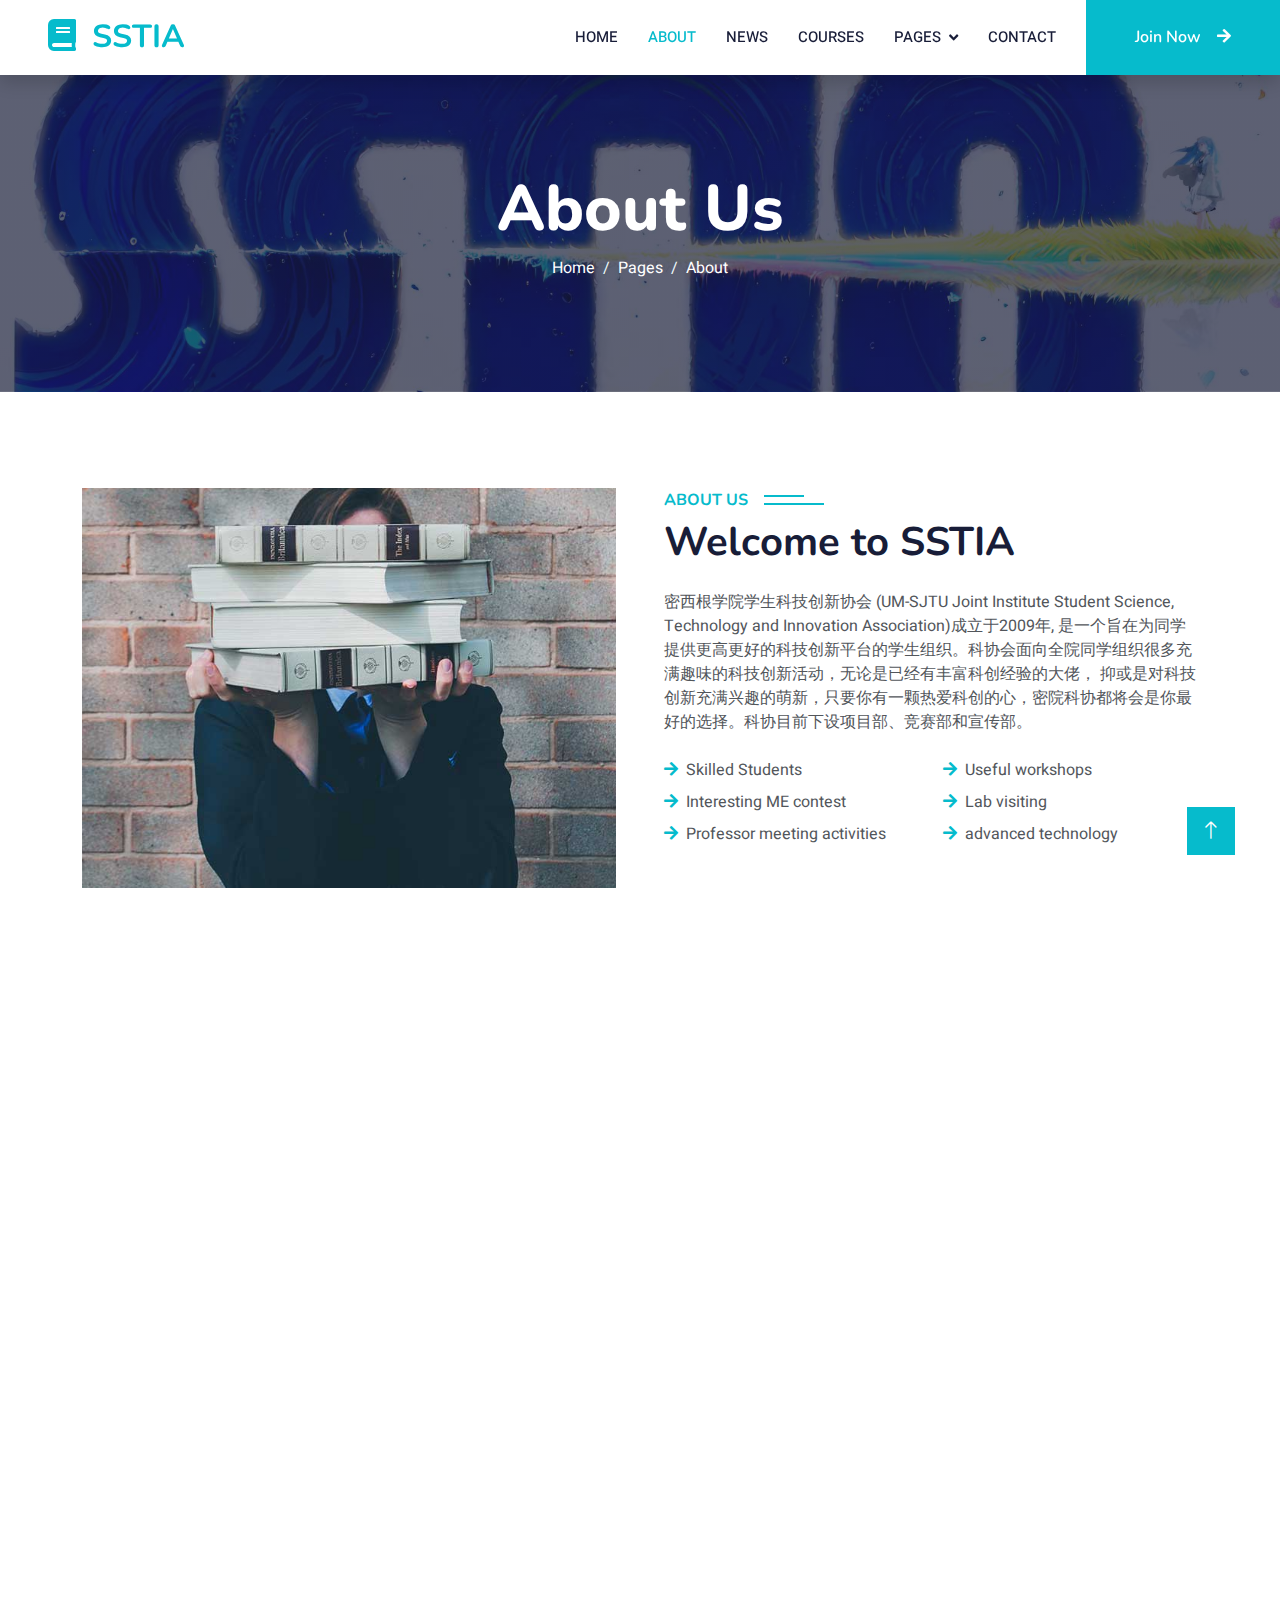
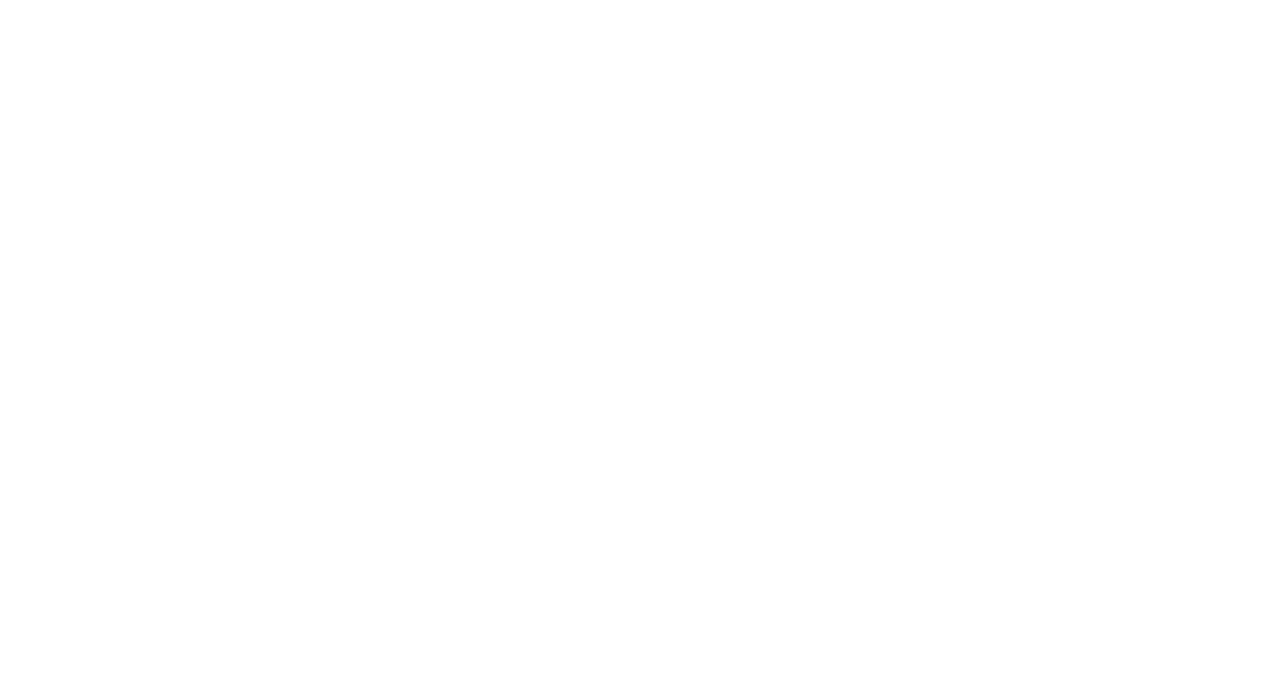
==== about.html @ 9a9a65f2 "first commit" ====
<!DOCTYPE html>
<html lang="en">

<head>
    <meta charset="utf-8">
    <title>SSTIA</title>
    <meta content="width=device-width, initial-scale=1.0" name="viewport">
    <meta content="" name="keywords">
    <meta content="" name="description">

    <!-- Favicon -->
    <link href="img/favicon.ico" rel="icon">
    <!-- <link href="img/favicon.ico" rel="icon"> -->


    <!-- Google Web Fonts -->
    <link rel="preconnect" href="https://fonts.googleapis.com">
    <link rel="preconnect" href="https://fonts.gstatic.com" crossorigin>
    <link
        href="https://fonts.googleapis.com/css2?family=Heebo:wght@400;500;600&family=Nunito:wght@600;700;800&display=swap"
        rel="stylesheet">

    <!-- Icon Font Stylesheet -->
    <link href="https://cdnjs.cloudflare.com/ajax/libs/font-awesome/5.10.0/css/all.min.css" rel="stylesheet">
    <link href="https://cdn.jsdelivr.net/npm/bootstrap-icons@1.4.1/font/bootstrap-icons.css" rel="stylesheet">

    <!-- Libraries Stylesheet -->
    <link href="lib/animate/animate.min.css" rel="stylesheet">
    <link href="lib/owlcarousel/assets/owl.carousel.min.css" rel="stylesheet">

    <!-- Customized Bootstrap Stylesheet -->
    <link href="css/bootstrap.min.css" rel="stylesheet">

    <!-- Template Stylesheet -->
    <link href="css/style.css" rel="stylesheet">
</head>

<body>
    <!-- Spinner Start -->
    <div id="spinner"
        class="show bg-white position-fixed translate-middle w-100 vh-100 top-50 start-50 d-flex align-items-center justify-content-center">
        <div class="spinner-border text-primary" style="width: 3rem; height: 3rem;" role="status">
            <span class="sr-only">Loading...</span>
        </div>
    </div>
    <!-- Spinner End -->


    <!-- Navbar Start -->
    <nav class="navbar navbar-expand-lg bg-white navbar-light shadow sticky-top p-0">
        <a href="index.html" class="navbar-brand d-flex align-items-center px-4 px-lg-5">
            <h2 class="m-0 text-primary"><i class="fa fa-book me-3"></i>SSTIA</h2>
        </a>
        <button type="button" class="navbar-toggler me-4" data-bs-toggle="collapse" data-bs-target="#navbarCollapse">
            <span class="navbar-toggler-icon"></span>
        </button>
        <div class="collapse navbar-collapse" id="navbarCollapse">
            <div class="navbar-nav ms-auto p-4 p-lg-0">
                <a href="index.html" class="nav-item nav-link">Home</a>
                <a href="about.html" class="nav-item nav-link active">About</a>
                <a href="news.html" class="nav-item nav-link">News</a>
                <a href="courses.html" class="nav-item nav-link">Courses</a>
                <div class="nav-item dropdown">
                    <a href="#" class="nav-link dropdown-toggle" data-bs-toggle="dropdown">Pages</a>
                    <div class="dropdown-menu fade-down m-0">
                        <a href="team.html" class="dropdown-item">Our Team</a>
                        <a href="testimonial.html" class="dropdown-item">Testimonial</a>
                        <a href="404.html" class="dropdown-item">404 Page</a>
                    </div>
                </div>
                <a href="contact.html" class="nav-item nav-link">Contact</a>
            </div>
            <a href="" class="btn btn-primary py-4 px-lg-5 d-none d-lg-block">Join Now<i
                    class="fa fa-arrow-right ms-3"></i></a>
        </div>
    </nav>
    <!-- Navbar End -->


    <!-- Header Start -->
    <div class="container-fluid bg-primary py-5 mb-5 page-header">
        <div class="container py-5">
            <div class="row justify-content-center">
                <div class="col-lg-10 text-center">
                    <h1 class="display-3 text-white animated slideInDown">About Us</h1>
                    <nav aria-label="breadcrumb">
                        <ol class="breadcrumb justify-content-center">
                            <li class="breadcrumb-item"><a class="text-white" href="#">Home</a></li>
                            <li class="breadcrumb-item"><a class="text-white" href="#">Pages</a></li>
                            <li class="breadcrumb-item text-white active" aria-current="page">About</li>
                        </ol>
                    </nav>
                </div>
            </div>
        </div>
    </div>
    <!-- Header End -->


    <!-- About Start -->
    <div class="container-xxl py-5">
        <div class="container">
            <div class="row g-5">
                <div class="col-lg-6 wow fadeInUp" data-wow-delay="0.1s" style="min-height: 400px;">
                    <div class="position-relative h-100">
                        <img class="img-fluid position-absolute w-100 h-100" src="img/about.jpg" alt=""
                            style="object-fit: cover;">
                    </div>
                </div>
                <div class="col-lg-6 wow fadeInUp" data-wow-delay="0.3s">
                    <h6 class="section-title bg-white text-start text-primary pe-3">About Us</h6>
                    <h1 class="mb-4">Welcome to SSTIA</h1>
                    <p class="mb-4">密西根学院学生科技创新协会 (UM-SJTU Joint Institute Student Science, Technology and Innovation
                        Association)成立于2009年,
                        是一个旨在为同学提供更高更好的科技创新平台的学生组织。科协会面向全院同学组织很多充满趣味的科技创新活动，无论是已经有丰富科创经验的大佬，
                        抑或是对科技创新充满兴趣的萌新，只要你有一颗热爱科创的心，密院科协都将会是你最好的选择。科协目前下设项目部、竞赛部和宣传部。</p>
                    <div class="row gy-2 gx-4 mb-4">
                        <div class="col-sm-6">
                            <p class="mb-0"><i class="fa fa-arrow-right text-primary me-2"></i>Skilled Students</p>
                        </div>
                        <div class="col-sm-6">
                            <p class="mb-0"><i class="fa fa-arrow-right text-primary me-2"></i>Useful workshops</p>
                        </div>
                        <div class="col-sm-6">
                            <p class="mb-0"><i class="fa fa-arrow-right text-primary me-2"></i>Interesting ME contest
                            </p>
                        </div>
                        <div class="col-sm-6">
                            <p class="mb-0"><i class="fa fa-arrow-right text-primary me-2"></i>Lab visiting</p>
                        </div>
                        <div class="col-sm-6">
                            <p class="mb-0"><i class="fa fa-arrow-right text-primary me-2"></i>Professor meeting
                                activities</p>
                        </div>
                        <div class="col-sm-6">
                            <p class="mb-0"><i class="fa fa-arrow-right text-primary me-2"></i>advanced technology
                            </p>
                        </div>
                    </div>
                    <!-- <a class="btn btn-primary py-3 px-5 mt-2" href="">Read More</a> -->
                </div>
            </div>
        </div>
    </div>
    <!-- About End -->

    <!-- Service Start -->
    <div class="container-xxl py-5">
        <div class="container">
            <div class="row g-4">
                <div class="col-lg-3 col-sm-6 wow fadeInUp" data-wow-delay="0.1s">
                    <div class="service-item text-center pt-3">
                        <div class="p-4">
                            <i class="fa fa-3x fa-graduation-cap text-primary mb-4"></i>
                            <h5 class="mb-3">主席团</h5>
                            <!-- <p>Diam elitr kasd sed at elitr sed ipsum justo dolor sed clita amet diam</p> -->
                        </div>
                    </div>
                </div>
                <div class="col-lg-3 col-sm-6 wow fadeInUp" data-wow-delay="0.3s">
                    <div class="service-item text-center pt-3">
                        <div class="p-4">
                            <i class="fa fa-3x fa-globe text-primary mb-4"></i>
                            <h5 class="mb-3">竞赛部</h5>
                            <!-- <p>Diam elitr kasd sed at elitr sed ipsum justo dolor sed clita amet diam</p> -->
                        </div>
                    </div>
                </div>
                <div class="col-lg-3 col-sm-6 wow fadeInUp" data-wow-delay="0.5s">
                    <div class="service-item text-center pt-3">
                        <div class="p-4">
                            <i class="fa fa-3x fa-home text-primary mb-4"></i>
                            <h5 class="mb-3">项目部</h5>
                            <!-- <p>Diam elitr kasd sed at elitr sed ipsum justo dolor sed clita amet diam</p> -->
                        </div>
                    </div>
                </div>
                <div class="col-lg-3 col-sm-6 wow fadeInUp" data-wow-delay="0.7s">
                    <div class="service-item text-center pt-3">
                        <div class="p-4">
                            <i class="fa fa-3x fa-book-open text-primary mb-4"></i>
                            <h5 class="mb-3">宣传部</h5>
                            <!-- <p>Diam elitr kasd sed at elitr sed ipsum justo dolor sed clita amet diam</p> -->
                        </div>
                    </div>
                </div>
            </div>
        </div>
    </div>
    <!-- Service End -->





    <!-- Team Start -->
    <div class="container-xxl py-5">
        <div class="container">
            <div class="text-center wow fadeInUp" data-wow-delay="0.1s">
                <h6 class="section-title bg-white text-center text-primary px-3">Department</h6>
                <h4 class="mb-5">主席团</h4>

                <!-- <h4 class="mb-5">竞赛部</h4> -->
                <h4>竞赛部</h4>

                <p>竞赛部主要负责技术workshop
                    的主讲与组织、科技类竞赛的宣传组织。每年竞赛部都会举办一些有关技术创新、数学建模、机械赛、专业介绍等多方面的硬核讲座。高年级同学会结合其竞赛、PRP、实验室课题等方面的经历与其课余研究,介绍前沿技术、竞赛经验、创新课题;竞赛部也会邀请校内教授介绍各专业的特点,为大一同学的专业选择提供参考。竞赛部还负责收集各方面科技类竞赛的信息,向院内同学有针对性地推广,并组织同学参赛。2018-2019
                    年度， 密院科协取得了各项赛事的辉煌成果,包括MCM F 奖，交大新生机械创新大赛双冠军等荣誉。</p>

                <h4>项目部</h4>
                <p><span>项目部主要目标是培养同学们的科技创新及组织筹划能力，负责筹办面向全校的科创大赛以及科协内部建设活动。在科创大赛中，我们将负责大赛前期策划，规则制定，组织联络，场地布置等环节以保证大赛顺利举行。在前期准备工作中，我们还将会和企业进行联系和沟通，为大赛提供赞助和支持。在科协内部，我们负责定期举办各类内建活动，增进协会成员的交流，共同进步。在各项活动的组织运行过程中，项目部的同学可以提高自己的沟通能力和随机应变能力，并在工作过程中培养自己的责任心。</span>
                </p>

                <h4>宣传部</h4>

                <p><span>宣传部的主要工作是负责密院科协公众号的运营，包括科协赛事的通知、讲座的宣传以及后期整理。宣传部作为连接同学们和科协的窗口，承担了科普和传布的工作。公众号设有</span><span>JI
                        Science 专栏,推送一些近期的科学热点抑或是与同学们学习相关的知识。JI Science
                        面向全院同学征稿，你有任何的奇思妙想都可以联系我们。同时，公众号会及时发布近期密院同学可报名的竞赛、科协所开展赛事的有关信息以及讲座的介绍，来帮助密院学子了解和参与到这些活动中。</span>
                </p>
            </div>
        </div>
    </div>
    <!-- Team End -->


    <!-- Footer Start -->
    <div class="container-fluid bg-dark text-light footer pt-5 mt-5 wow fadeIn" data-wow-delay="0.1s">
        <div class="container py-5">
            <div class="row g-5">
                <div class="col-lg-3 col-md-6">
                    <h4 class="text-white mb-3">Quick Link</h4>
                    <a class="btn btn-link" href="">About Us</a>
                    <a class="btn btn-link" href="">Contact Us</a>
                    <a class="btn btn-link" href="">Privacy Policy</a>
                    <a class="btn btn-link" href="">Terms & Condition</a>
                    <a class="btn btn-link" href="">FAQs & Help</a>
                </div>
                <div class="col-lg-3 col-md-6">
                    <h4 class="text-white mb-3">Contact</h4>
                    <p class="mb-2"><i class="fa fa-map-marker-alt me-3"></i>123 Street, New York, USA</p>
                    <p class="mb-2"><i class="fa fa-phone-alt me-3"></i>+012 345 67890</p>
                    <p class="mb-2"><i class="fa fa-envelope me-3"></i>info@example.com</p>
                    <div class="d-flex pt-2">
                        <a class="btn btn-outline-light btn-social" href=""><i class="fab fa-twitter"></i></a>
                        <a class="btn btn-outline-light btn-social" href=""><i class="fab fa-facebook-f"></i></a>
                        <a class="btn btn-outline-light btn-social" href=""><i class="fab fa-youtube"></i></a>
                        <a class="btn btn-outline-light btn-social" href=""><i class="fab fa-linkedin-in"></i></a>
                    </div>
                </div>
                <div class="col-lg-3 col-md-6">
                    <h4 class="text-white mb-3">Gallery</h4>
                    <div class="row g-2 pt-2">
                        <div class="col-4">
                            <img class="img-fluid bg-light p-1" src="img/course-1.jpg" alt="">
                        </div>
                        <div class="col-4">
                            <img class="img-fluid bg-light p-1" src="img/course-2.jpg" alt="">
                        </div>
                        <div class="col-4">
                            <img class="img-fluid bg-light p-1" src="img/course-3.jpg" alt="">
                        </div>
                        <div class="col-4">
                            <img class="img-fluid bg-light p-1" src="img/course-2.jpg" alt="">
                        </div>
                        <div class="col-4">
                            <img class="img-fluid bg-light p-1" src="img/course-3.jpg" alt="">
                        </div>
                        <div class="col-4">
                            <img class="img-fluid bg-light p-1" src="img/course-1.jpg" alt="">
                        </div>
                    </div>
                </div>
                <div class="col-lg-3 col-md-6">
                    <h4 class="text-white mb-3">Newsletter</h4>
                    <p>Dolor amet sit justo amet elitr clita ipsum elitr est.</p>
                    <div class="position-relative mx-auto" style="max-width: 400px;">
                        <input class="form-control border-0 w-100 py-3 ps-4 pe-5" type="text" placeholder="Your email">
                        <button type="button"
                            class="btn btn-primary py-2 position-absolute top-0 end-0 mt-2 me-2">SignUp</button>
                    </div>
                </div>
            </div>
        </div>
        <div class="container">
            <div class="copyright">
                <div class="row">
                    <div class="col-md-6 text-center text-md-start mb-3 mb-md-0">
                        &copy; <a class="border-bottom" href="#">Your Site Name</a>, All Right Reserved.

                        <!--/*** This template is free as long as you keep the footer author’s credit link/attribution link/backlink. If you'd like to use the template without the footer author’s credit link/attribution link/backlink, you can purchase the Credit Removal License from "https://htmlcodex.com/credit-removal". Thank you for your support. ***/-->
                        Designed By <a class="border-bottom" href="https://htmlcodex.com">HTML Codex</a>
                    </div>
                    <div class="col-md-6 text-center text-md-end">
                        <div class="footer-menu">
                            <a href="">Home</a>
                            <a href="">Cookies</a>
                            <a href="">Help</a>
                            <a href="">FQAs</a>
                        </div>
                    </div>
                </div>
            </div>
        </div>
    </div>
    <!-- Footer End -->


    <!-- Back to Top -->
    <a href="#" class="btn btn-lg btn-primary btn-lg-square back-to-top"><i class="bi bi-arrow-up"></i></a>


    <!-- JavaScript Libraries -->
    <script src="https://code.jquery.com/jquery-3.4.1.min.js"></script>
    <script src="https://cdn.jsdelivr.net/npm/bootstrap@5.0.0/dist/js/bootstrap.bundle.min.js"></script>
    <script src="lib/wow/wow.min.js"></script>
    <script src="lib/easing/easing.min.js"></script>
    <script src="lib/waypoints/waypoints.min.js"></script>
    <script src="lib/owlcarousel/owl.carousel.min.js"></script>

    <!-- Template Javascript -->
    <script src="js/main.js"></script>
</body>

</html>
---- css/style.css ----
/********** Template CSS **********/
:root {
    --primary: #06BBCC;
    --light: #F0FBFC;
    --dark: #181d38;
}

.fw-medium {
    font-weight: 600 !important;
}

.fw-semi-bold {
    font-weight: 700 !important;
}

.back-to-top {
    position: fixed;
    display: none;
    right: 45px;
    bottom: 45px;
    z-index: 99;
}


/*** Spinner ***/
#spinner {
    opacity: 0;
    visibility: hidden;
    transition: opacity .5s ease-out, visibility 0s linear .5s;
    z-index: 99999;
}

#spinner.show {
    transition: opacity .5s ease-out, visibility 0s linear 0s;
    visibility: visible;
    opacity: 1;
}


/*** Button ***/
.btn {
    font-family: 'Nunito', sans-serif;
    font-weight: 600;
    transition: .5s;
}

.btn.btn-primary,
.btn.btn-secondary {
    color: #FFFFFF;
}

.btn-square {
    width: 38px;
    height: 38px;
}

.btn-sm-square {
    width: 32px;
    height: 32px;
}

.btn-lg-square {
    width: 48px;
    height: 48px;
}

.btn-square,
.btn-sm-square,
.btn-lg-square {
    padding: 0;
    display: flex;
    align-items: center;
    justify-content: center;
    font-weight: normal;
    border-radius: 0px;
}


/*** Navbar ***/
.navbar .dropdown-toggle::after {
    border: none;
    content: "\f107";
    font-family: "Font Awesome 5 Free";
    font-weight: 900;
    vertical-align: middle;
    margin-left: 8px;
}

.navbar-light .navbar-nav .nav-link {
    margin-right: 30px;
    padding: 25px 0;
    color: #FFFFFF;
    font-size: 15px;
    text-transform: uppercase;
    outline: none;
}

.navbar-light .navbar-nav .nav-link:hover,
.navbar-light .navbar-nav .nav-link.active {
    color: var(--primary);
}

@media (max-width: 991.98px) {
    .navbar-light .navbar-nav .nav-link {
        margin-right: 0;
        padding: 10px 0;
    }

    .navbar-light .navbar-nav {
        border-top: 1px solid #EEEEEE;
    }
}

.navbar-light .navbar-brand,
.navbar-light a.btn {
    height: 75px;
}

.navbar-light .navbar-nav .nav-link {
    color: var(--dark);
    font-weight: 500;
}

.navbar-light.sticky-top {
    top: -100px;
    transition: .5s;
}

@media (min-width: 992px) {
    .navbar .nav-item .dropdown-menu {
        display: block;
        margin-top: 0;
        opacity: 0;
        visibility: hidden;
        transition: .5s;
    }

    .navbar .dropdown-menu.fade-down {
        top: 100%;
        transform: rotateX(-75deg);
        transform-origin: 0% 0%;
    }

    .navbar .nav-item:hover .dropdown-menu {
        top: 100%;
        transform: rotateX(0deg);
        visibility: visible;
        transition: .5s;
        opacity: 1;
    }
}


/*** Header carousel ***/
@media (max-width: 768px) {
    .header-carousel .owl-carousel-item {
        position: relative;
        min-height: 500px;
    }

    .header-carousel .owl-carousel-item img {
        position: absolute;
        width: 100%;
        height: 100%;
        object-fit: cover;
    }
}

.header-carousel .owl-nav {
    position: absolute;
    top: 50%;
    right: 8%;
    transform: translateY(-50%);
    display: flex;
    flex-direction: column;
}

.header-carousel .owl-nav .owl-prev,
.header-carousel .owl-nav .owl-next {
    margin: 7px 0;
    width: 45px;
    height: 45px;
    display: flex;
    align-items: center;
    justify-content: center;
    color: #FFFFFF;
    background: transparent;
    border: 1px solid #FFFFFF;
    font-size: 22px;
    transition: .5s;
}

.header-carousel .owl-nav .owl-prev:hover,
.header-carousel .owl-nav .owl-next:hover {
    background: var(--primary);
    border-color: var(--primary);
}

.page-header {
    /* background: linear-gradient(rgba(24, 29, 56, .7), rgba(24, 29, 56, .7)), url(../img/carousel-1.jpg); */
    background: linear-gradient(rgba(24, 29, 56, .7), rgba(24, 29, 56, .7)), url(../img/sstia.jpg);
    background-position: center center;
    background-repeat: no-repeat;
    background-size: cover;
}

.page-header-inner {
    background: rgba(15, 23, 43, .7);
}

.breadcrumb-item+.breadcrumb-item::before {
    color: var(--light);
}


/*** Section Title ***/
.section-title {
    position: relative;
    display: inline-block;
    text-transform: uppercase;
}

.section-title::before {
    position: absolute;
    content: "";
    width: calc(100% + 80px);
    height: 2px;
    top: 4px;
    left: -40px;
    background: var(--primary);
    z-index: -1;
}

.section-title::after {
    position: absolute;
    content: "";
    width: calc(100% + 120px);
    height: 2px;
    bottom: 5px;
    left: -60px;
    background: var(--primary);
    z-index: -1;
}

.section-title.text-start::before {
    width: calc(100% + 40px);
    left: 0;
}

.section-title.text-start::after {
    width: calc(100% + 60px);
    left: 0;
}


/*** Service ***/
.service-item {
    background: var(--light);
    transition: .5s;
}

.service-item:hover {
    margin-top: -10px;
    background: var(--primary);
}

.service-item * {
    transition: .5s;
}

.service-item:hover * {
    color: var(--light) !important;
}


/*** Categories & Courses ***/
.category img,
.course-item img {
    transition: .5s;
}

.category a:hover img,
.course-item:hover img {
    transform: scale(1.1);
}


/*** Team ***/
.team-item img {
    transition: .5s;
}

.team-item:hover img {
    transform: scale(1.1);
}


/*** Testimonial ***/
.testimonial-carousel::before {
    position: absolute;
    content: "";
    top: 0;
    left: 0;
    height: 100%;
    width: 0;
    background: linear-gradient(to right, rgba(255, 255, 255, 1) 0%, rgba(255, 255, 255, 0) 100%);
    z-index: 1;
}

.testimonial-carousel::after {
    position: absolute;
    content: "";
    top: 0;
    right: 0;
    height: 100%;
    width: 0;
    background: linear-gradient(to left, rgba(255, 255, 255, 1) 0%, rgba(255, 255, 255, 0) 100%);
    z-index: 1;
}

@media (min-width: 768px) {

    .testimonial-carousel::before,
    .testimonial-carousel::after {
        width: 200px;
    }
}

@media (min-width: 992px) {

    .testimonial-carousel::before,
    .testimonial-carousel::after {
        width: 300px;
    }
}

.testimonial-carousel .owl-item .testimonial-text,
.testimonial-carousel .owl-item.center .testimonial-text * {
    transition: .5s;
}

.testimonial-carousel .owl-item.center .testimonial-text {
    background: var(--primary) !important;
}

.testimonial-carousel .owl-item.center .testimonial-text * {
    color: #FFFFFF !important;
}

.testimonial-carousel .owl-dots {
    margin-top: 24px;
    display: flex;
    align-items: flex-end;
    justify-content: center;
}

.testimonial-carousel .owl-dot {
    position: relative;
    display: inline-block;
    margin: 0 5px;
    width: 15px;
    height: 15px;
    border: 1px solid #CCCCCC;
    transition: .5s;
}

.testimonial-carousel .owl-dot.active {
    background: var(--primary);
    border-color: var(--primary);
}


/*** Footer ***/
.footer .btn.btn-social {
    margin-right: 5px;
    width: 35px;
    height: 35px;
    display: flex;
    align-items: center;
    justify-content: center;
    color: var(--light);
    font-weight: normal;
    border: 1px solid #FFFFFF;
    border-radius: 35px;
    transition: .3s;
}

.footer .btn.btn-social:hover {
    color: var(--primary);
}

.footer .btn.btn-link {
    display: block;
    margin-bottom: 5px;
    padding: 0;
    text-align: left;
    color: #FFFFFF;
    font-size: 15px;
    font-weight: normal;
    text-transform: capitalize;
    transition: .3s;
}

.footer .btn.btn-link::before {
    position: relative;
    content: "\f105";
    font-family: "Font Awesome 5 Free";
    font-weight: 900;
    margin-right: 10px;
}

.footer .btn.btn-link:hover {
    letter-spacing: 1px;
    box-shadow: none;
}

.footer .copyright {
    padding: 25px 0;
    font-size: 15px;
    border-top: 1px solid rgba(256, 256, 256, .1);
}

.footer .copyright a {
    color: var(--light);
}

.footer .footer-menu a {
    margin-right: 15px;
    padding-right: 15px;
    border-right: 1px solid rgba(255, 255, 255, .1);
}

.footer .footer-menu a:last-child {
    margin-right: 0;
    padding-right: 0;
    border-right: none;
}
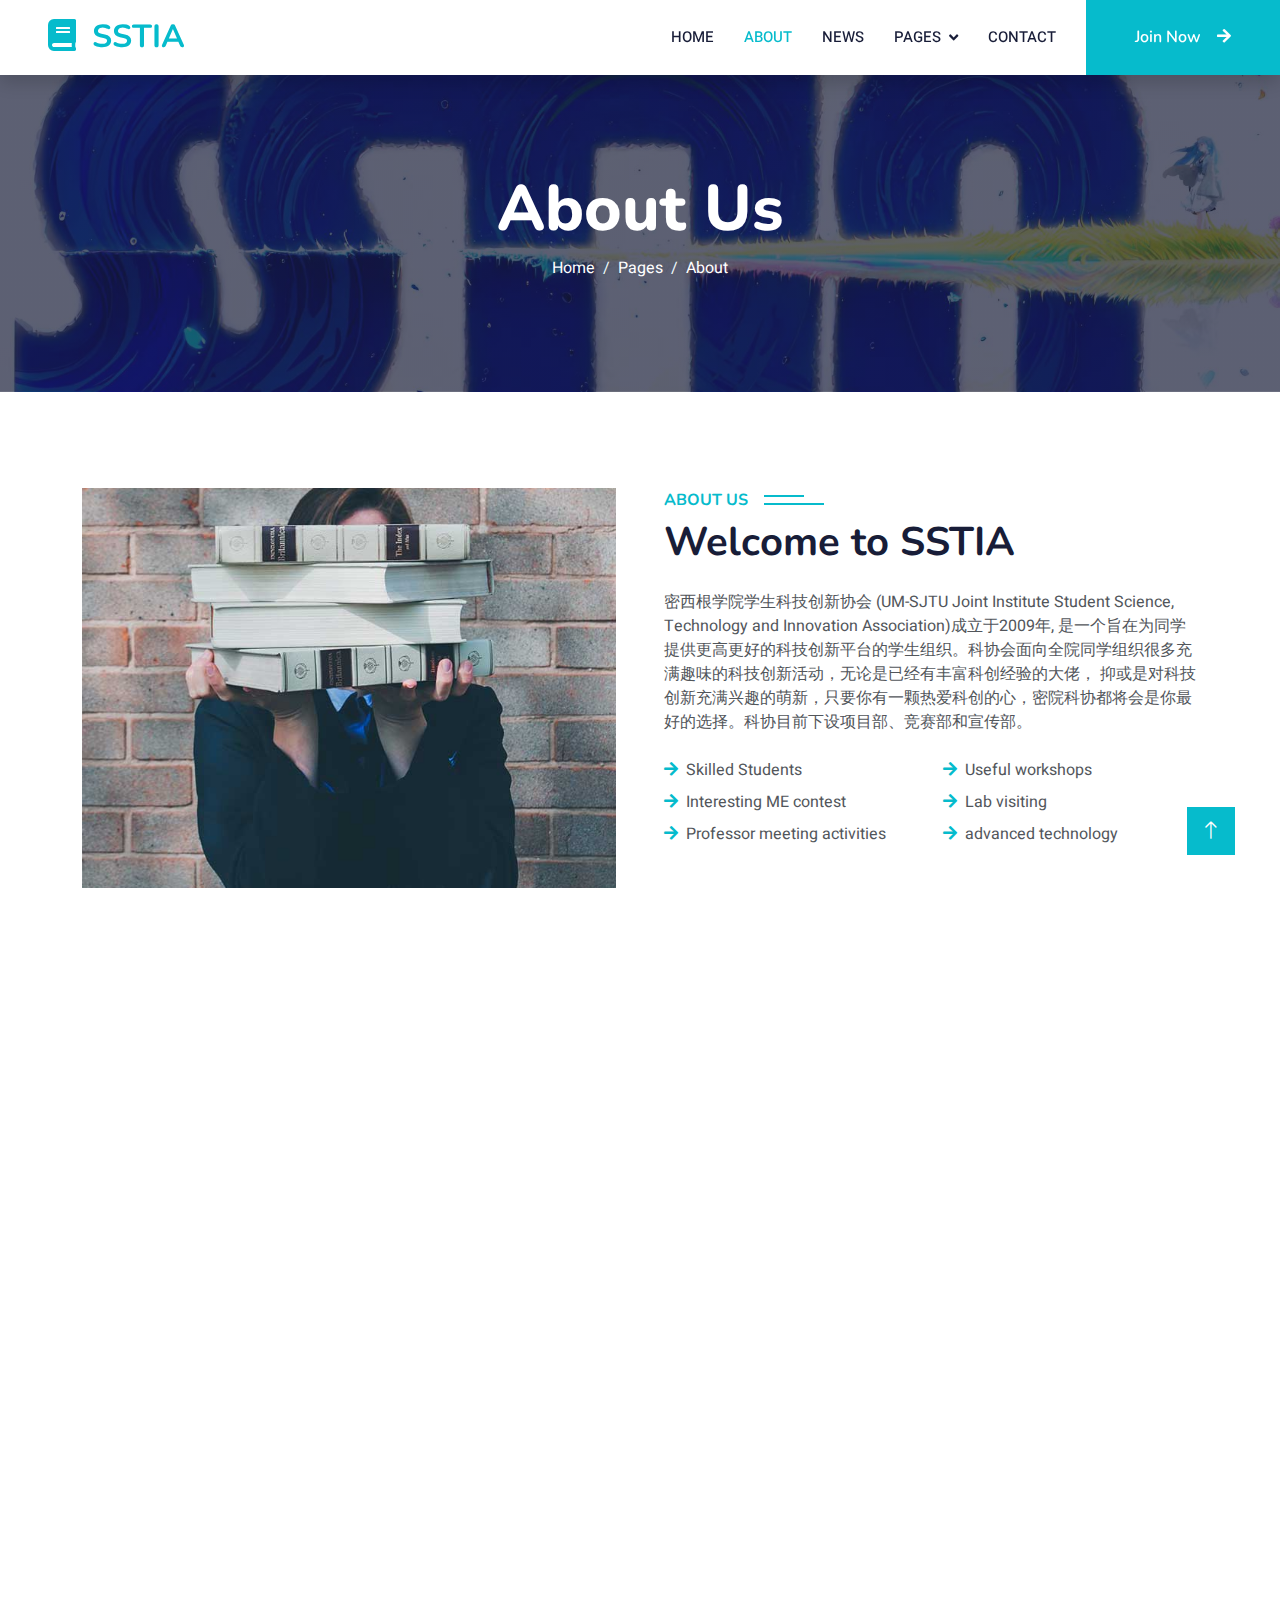
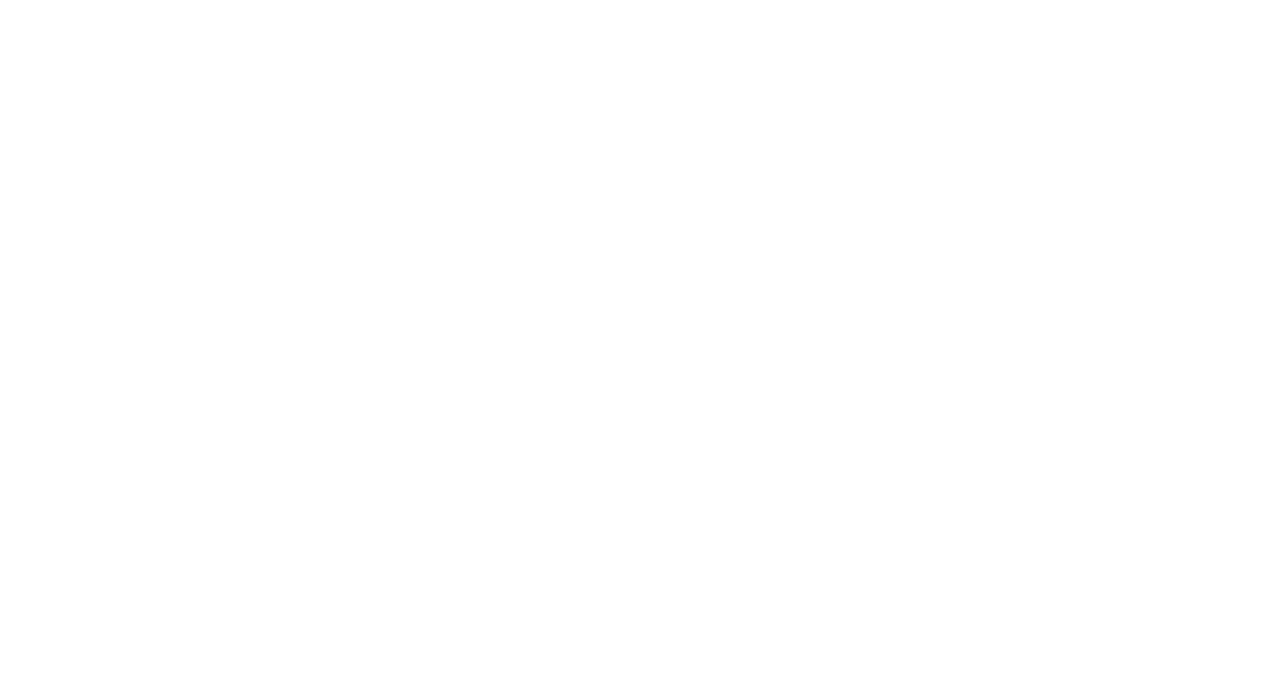
==== commit b4975d2b: "delete course page" ====
--- a/about.html
+++ b/about.html
@@ -59,7 +59,6 @@
                 <a href="index.html" class="nav-item nav-link">Home</a>
                 <a href="about.html" class="nav-item nav-link active">About</a>
                 <a href="news.html" class="nav-item nav-link">News</a>
-                <a href="courses.html" class="nav-item nav-link">Courses</a>
                 <div class="nav-item dropdown">
                     <a href="#" class="nav-link dropdown-toggle" data-bs-toggle="dropdown">Pages</a>
                     <div class="dropdown-menu fade-down m-0">
